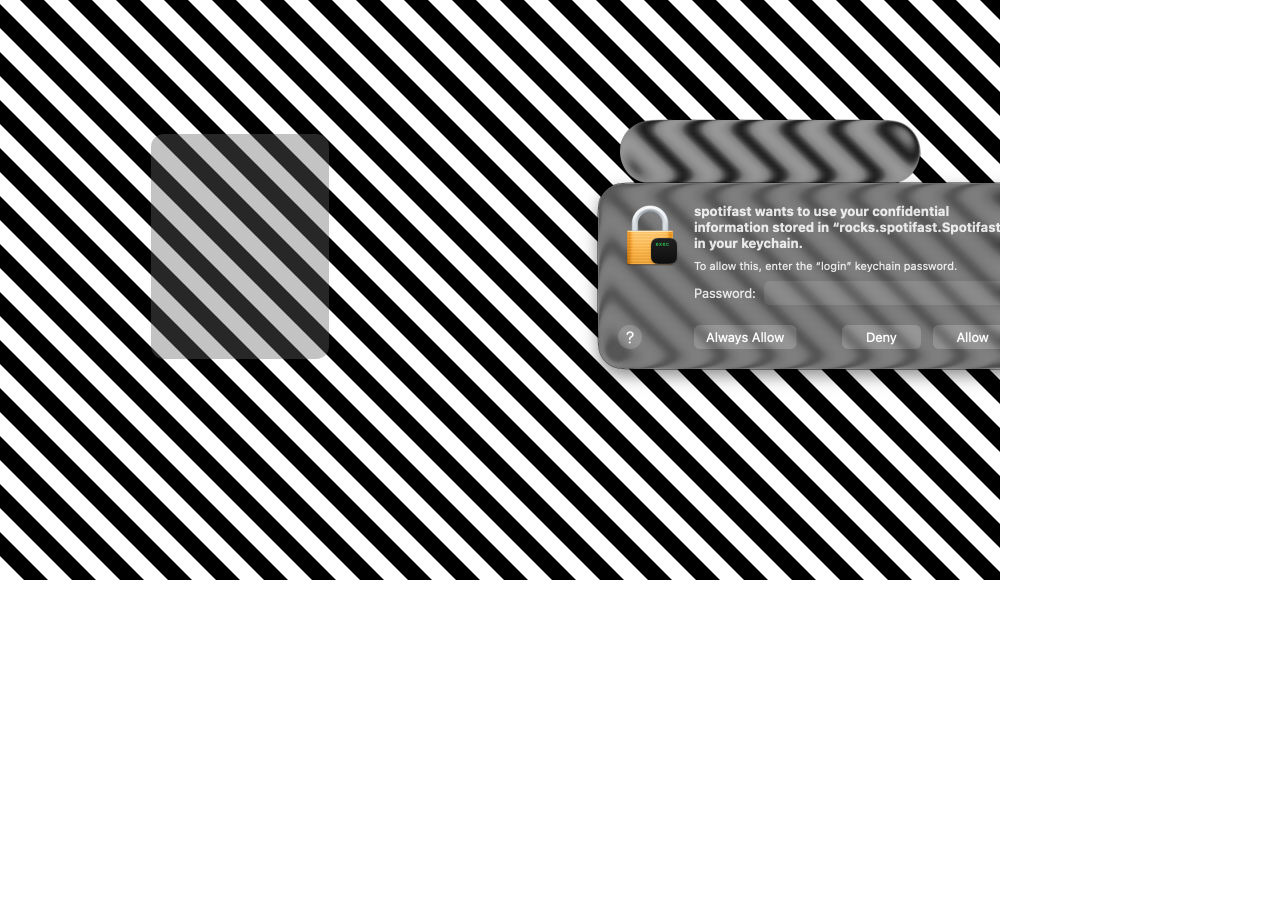
==== menus/page.html @ cf5dcae7 "Menus: macOS 27's NSMenu glass measured over stripes, and its Chromium lens The rim refracts (missed" ====
<!doctype html><html><head><meta charset="utf-8"><style>
html,body{margin:0;width:1000px;height:580px;overflow:hidden;background:url(../research/menus/native-stripes-background.png) 0 0/1000px 580px no-repeat}
#m{position:absolute;left:151px;top:134px;width:178px;height:225px;border-radius:13px;background:var(--fill,rgba(100,100,100,.39))}
</style></head><body><div id="m"></div><script src="menu-glass.js"></script></body></html>
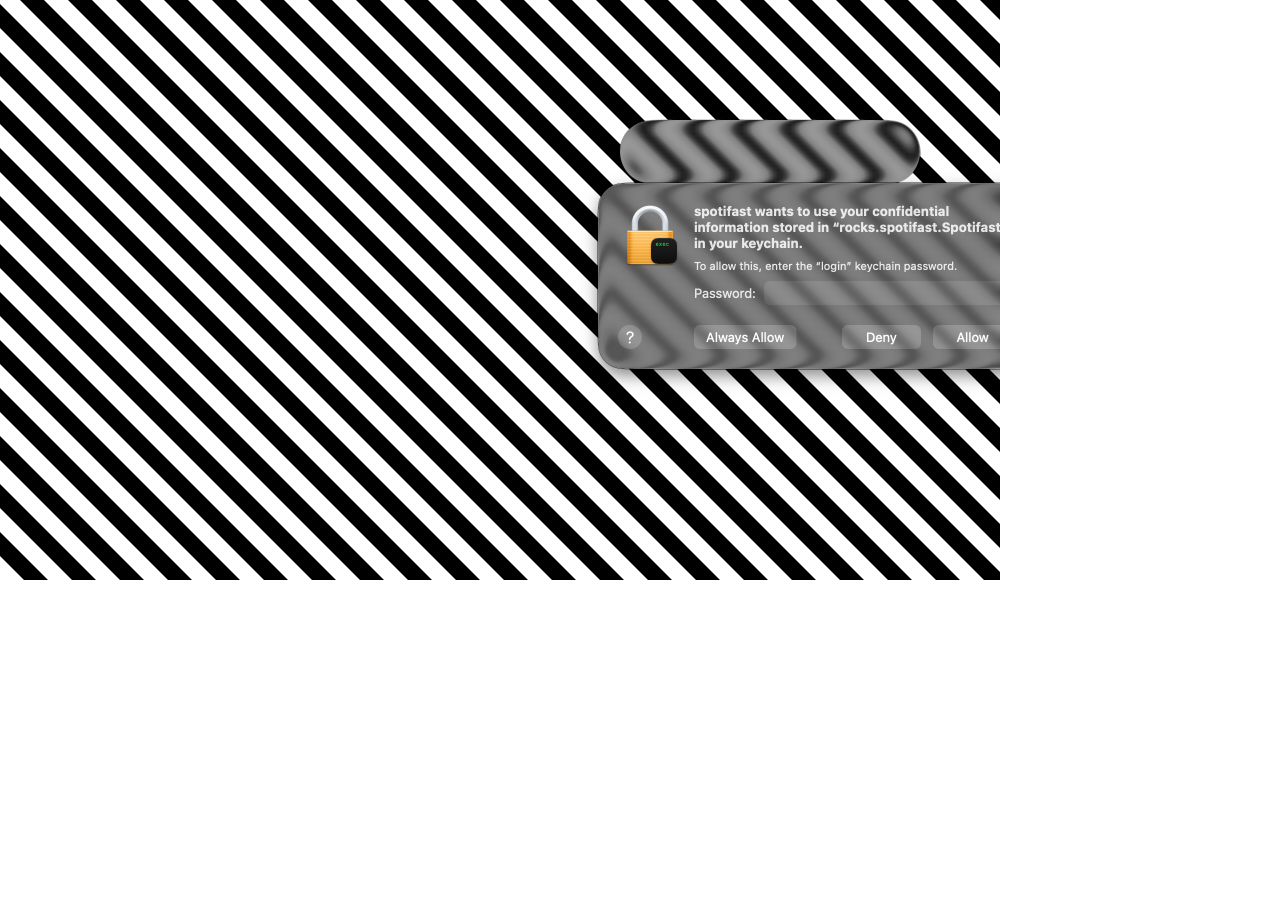
==== commit 8d2dcebc: "Menus: Apple's tone by luminance, as one folded colour pass Focused captures over 9 greys, 5 colours" ====
--- a/menus/page.html
+++ b/menus/page.html
@@ -1,4 +1,4 @@
 <!doctype html><html><head><meta charset="utf-8"><style>
 html,body{margin:0;width:1000px;height:580px;overflow:hidden;background:url(../research/menus/native-stripes-background.png) 0 0/1000px 580px no-repeat}
-#m{position:absolute;left:151px;top:134px;width:178px;height:225px;border-radius:13px;background:var(--fill,rgba(100,100,100,.39))}
+#m{position:absolute;left:151px;top:134px;width:178px;height:225px;border-radius:13px;background:var(--fill,none)}
 </style></head><body><div id="m"></div><script src="menu-glass.js"></script></body></html>
